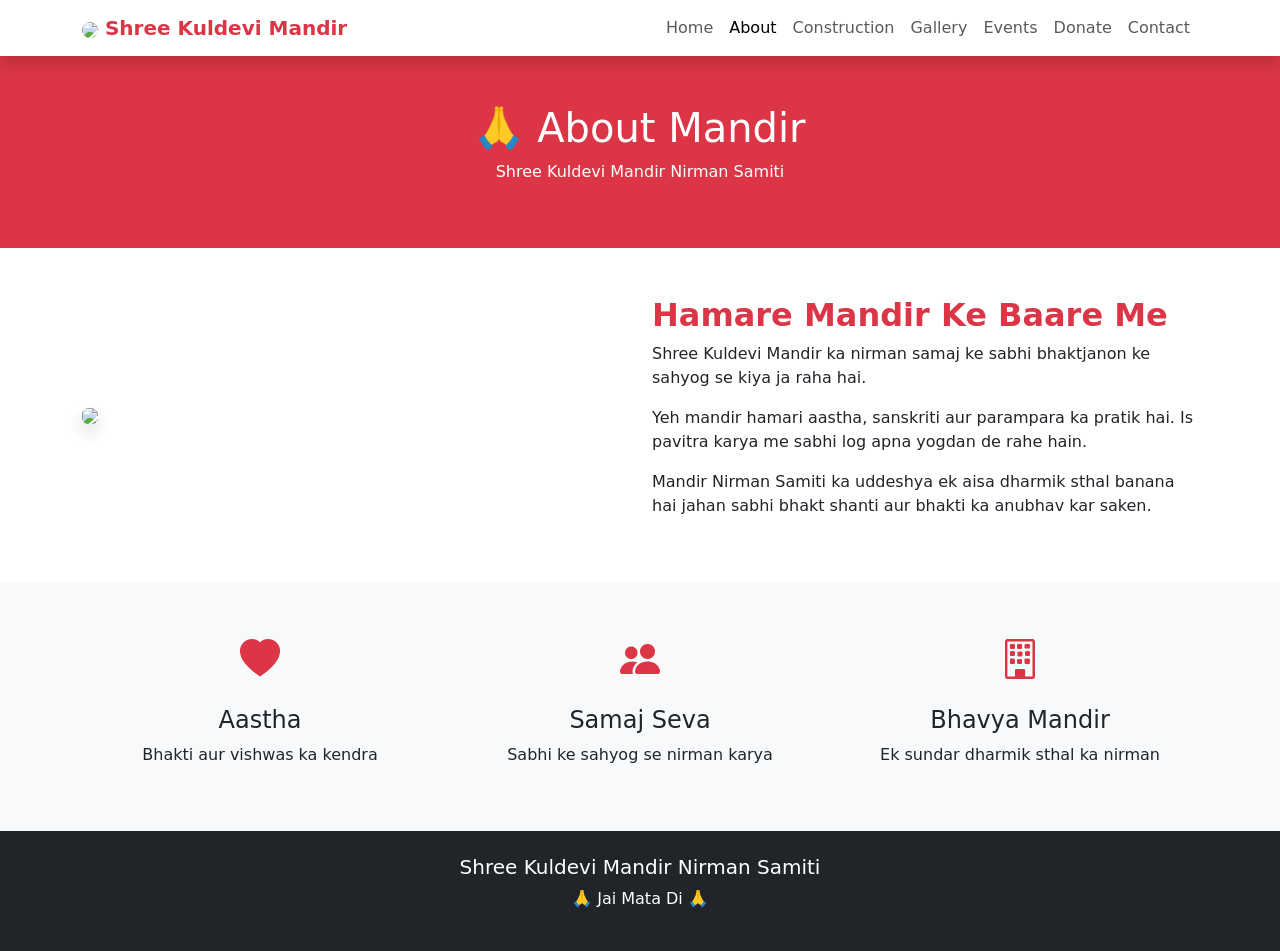
==== about.html @ 7ab50ff4 "Initial commit" ====
<!DOCTYPE html>
<html lang="hi">

<head>

<meta charset="UTF-8">

<meta name="viewport" content="width=device-width, initial-scale=1.0">


<title>
About | Shree Kuldevi Mandir Nirman Samiti
</title>


<link href="https://cdn.jsdelivr.net/npm/bootstrap@5.3.3/dist/css/bootstrap.min.css" rel="stylesheet">


<link href="https://cdn.jsdelivr.net/npm/bootstrap-icons@1.11.3/font/bootstrap-icons.css" rel="stylesheet">


<link rel="stylesheet" href="css/style.css">


</head>


<body>


<!-- Navbar -->

<nav class="navbar navbar-expand-lg navbar-light bg-white shadow sticky-top">


<div class="container">


<a class="navbar-brand fw-bold text-danger" href="index.html">


<img src="images/logo.png" width="55" class="rounded-circle">


 Shree Kuldevi Mandir


</a>



<button class="navbar-toggler"
data-bs-toggle="collapse"
data-bs-target="#menu">


<span class="navbar-toggler-icon"></span>


</button>



<div class="collapse navbar-collapse" id="menu">


<ul class="navbar-nav ms-auto">


<li class="nav-item">
<a class="nav-link" href="index.html">Home</a>
</li>


<li class="nav-item">
<a class="nav-link active" href="about.html">About</a>
</li>


<li class="nav-item">
<a class="nav-link" href="construction.html">Construction</a>
</li>


<li class="nav-item">
<a class="nav-link" href="gallery.html">Gallery</a>
</li>


<li class="nav-item">
<a class="nav-link" href="events.html">Events</a>
</li>


<li class="nav-item">
<a class="nav-link" href="donate.html">Donate</a>
</li>


<li class="nav-item">
<a class="nav-link" href="contact.html">Contact</a>
</li>


</ul>


</div>


</div>


</nav>





<!-- Page Banner -->


<section class="py-5 bg-danger text-white text-center">


<div class="container">


<h1>

🙏 About Mandir

</h1>


<p>

Shree Kuldevi Mandir Nirman Samiti

</p>


</div>


</section>






<!-- About Content -->


<section class="py-5">


<div class="container">


<div class="row align-items-center">



<div class="col-md-6">


<img src="images/temple-banner.jpg"
class="img-fluid rounded shadow">


</div>




<div class="col-md-6">


<h2 class="text-danger fw-bold">

Hamare Mandir Ke Baare Me

</h2>



<p>

Shree Kuldevi Mandir ka nirman samaj ke
sabhi bhaktjanon ke sahyog se kiya ja raha hai.

</p>



<p>

Yeh mandir hamari aastha, sanskriti aur
parampara ka pratik hai. Is pavitra karya me
sabhi log apna yogdan de rahe hain.

</p>



<p>

Mandir Nirman Samiti ka uddeshya ek aisa
dharmik sthal banana hai jahan sabhi bhakt
shanti aur bhakti ka anubhav kar saken.

</p>


</div>



</div>


</div>


</section>







<!-- Mission Section -->


<section class="py-5 bg-light">


<div class="container">


<div class="row text-center">



<div class="col-md-4">


<i class="bi bi-heart-fill text-danger fs-1"></i>


<h4 class="mt-3">

Aastha

</h4>


<p>

Bhakti aur vishwas ka kendra

</p>


</div>




<div class="col-md-4">


<i class="bi bi-people-fill text-danger fs-1"></i>


<h4 class="mt-3">

Samaj Seva

</h4>


<p>

Sabhi ke sahyog se nirman karya

</p>


</div>




<div class="col-md-4">


<i class="bi bi-building text-danger fs-1"></i>


<h4 class="mt-3">

Bhavya Mandir

</h4>


<p>

Ek sundar dharmik sthal ka nirman

</p>


</div>




</div>


</div>


</section>







<!-- Footer -->


<footer class="bg-dark text-white text-center py-4">


<h5>

Shree Kuldevi Mandir Nirman Samiti

</h5>


<p>

🙏 Jai Mata Di 🙏

</p>


</footer>





<script src="https://cdn.jsdelivr.net/npm/bootstrap@5.3.3/dist/js/bootstrap.bundle.min.js"></script>


</body>

</html>
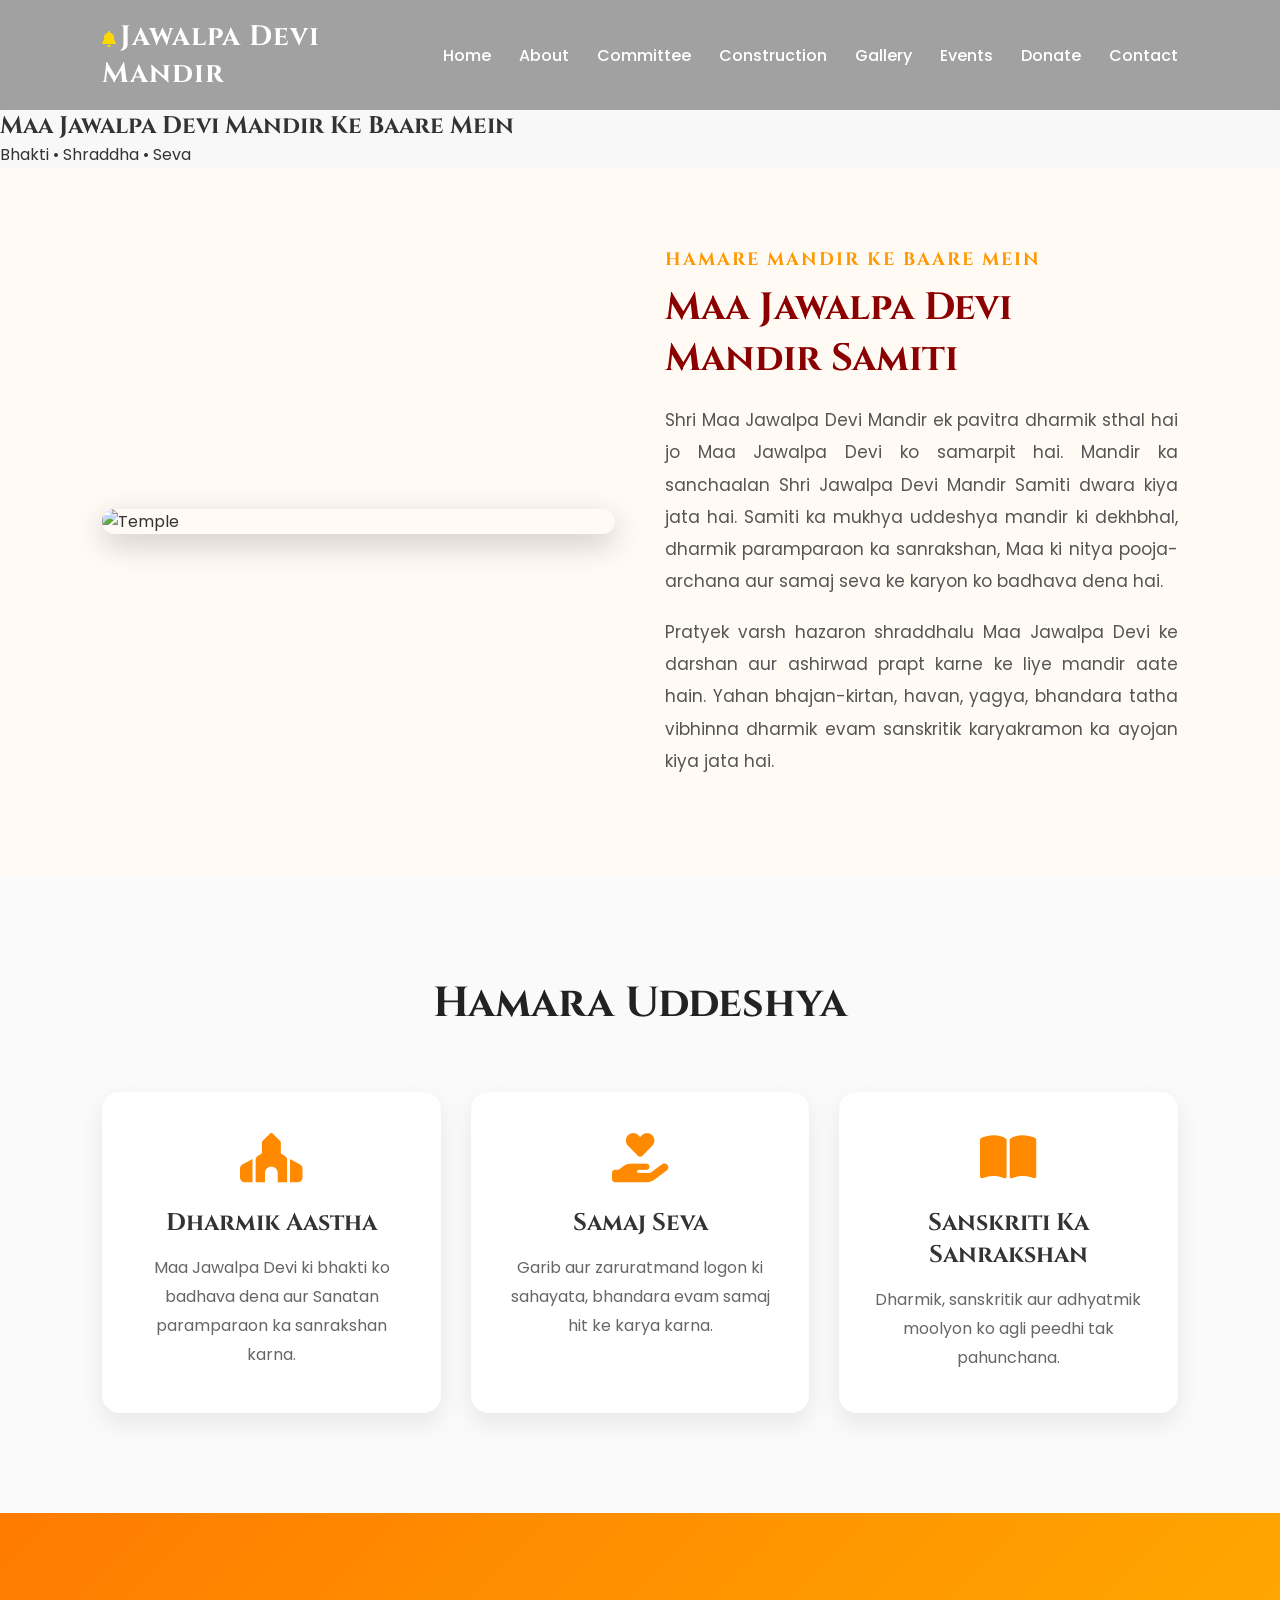
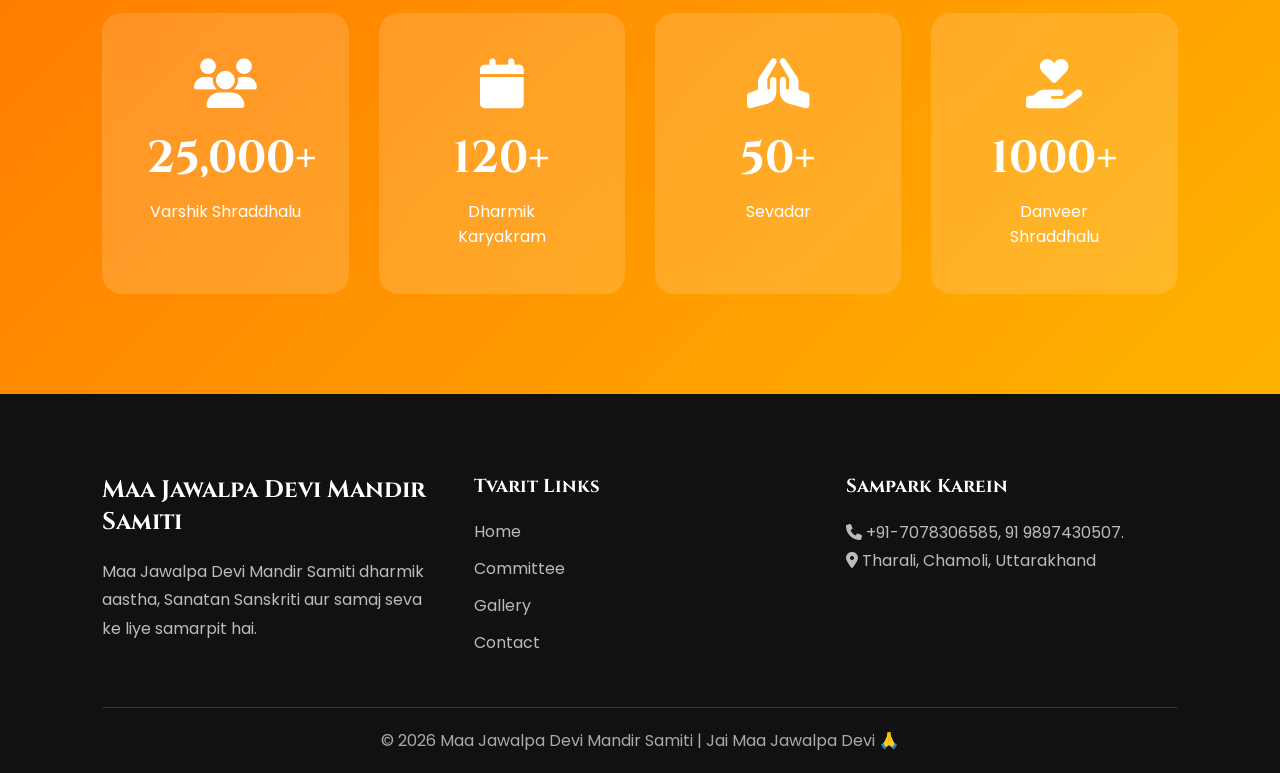
==== commit 400ba23d: "Updated Temple Project" ====
--- a/about.html
+++ b/about.html
@@ -1,367 +1,263 @@
 <!DOCTYPE html>
-<html lang="hi">
+<html lang="en">
 
 <head>
 
 <meta charset="UTF-8">
-
 <meta name="viewport" content="width=device-width, initial-scale=1.0">
 
-
-<title>
-About | Shree Kuldevi Mandir Nirman Samiti
-</title>
-
-
-<link href="https://cdn.jsdelivr.net/npm/bootstrap@5.3.3/dist/css/bootstrap.min.css" rel="stylesheet">
-
-
-<link href="https://cdn.jsdelivr.net/npm/bootstrap-icons@1.11.3/font/bootstrap-icons.css" rel="stylesheet">
-
-
-<link rel="stylesheet" href="css/style.css">
-
+<title>About | Maa Jawalpa Devi Mandir Samiti</title>
+
+<link rel="stylesheet" href="style.css">
+<link rel="stylesheet" href="about.css">
+
+<link href="https://fonts.googleapis.com/css2?family=Cinzel:wght@500;700&family=Poppins:wght@300;400;500;600;700&display=swap" rel="stylesheet">
+
+<link rel="stylesheet"
+href="https://cdnjs.cloudflare.com/ajax/libs/font-awesome/6.7.2/css/all.min.css">
 
 </head>
 
-
 <body>
 
-
-<!-- Navbar -->
-
-<nav class="navbar navbar-expand-lg navbar-light bg-white shadow sticky-top">
-
+<header>
+
+<nav class="navbar">
+
+<div class="logo">
+
+<i class="fas fa-bell"></i>
+
+<span>Jawalpa Devi Mandir</span>
+
+</div>
+
+<ul class="nav-links">
+
+<li><a href="index.html">Home</a></li>
+
+<li><a class="active" href="about.html">About</a></li>
+
+<li><a href="committee.html">Committee</a></li>
+
+<li><a href="construction.html">Construction</a></li>
+
+<li><a href="gallery.html">Gallery</a></li>
+
+<li><a href="events.html">Events</a></li>
+
+<li><a href="donate.html">Donate</a></li>
+
+<li><a href="contact.html">Contact</a></li>
+
+</ul>
+
+</nav>
+
+</header>
+
+<section class="page-banner">
+
+<h1>Maa Jawalpa Devi Mandir Ke Baare Mein</h1>
+
+<p>Bhakti • Shraddha • Seva</p>
+
+</section>
+
+<section class="about-preview">
 
 <div class="container">
 
-
-<a class="navbar-brand fw-bold text-danger" href="index.html">
-
-
-<img src="images/logo.png" width="55" class="rounded-circle">
-
-
- Shree Kuldevi Mandir
-
-
-</a>
-
-
-
-<button class="navbar-toggler"
-data-bs-toggle="collapse"
-data-bs-target="#menu">
-
-
-<span class="navbar-toggler-icon"></span>
-
-
-</button>
-
-
-
-<div class="collapse navbar-collapse" id="menu">
-
-
-<ul class="navbar-nav ms-auto">
-
-
-<li class="nav-item">
-<a class="nav-link" href="index.html">Home</a>
-</li>
-
-
-<li class="nav-item">
-<a class="nav-link active" href="about.html">About</a>
-</li>
-
-
-<li class="nav-item">
-<a class="nav-link" href="construction.html">Construction</a>
-</li>
-
-
-<li class="nav-item">
-<a class="nav-link" href="gallery.html">Gallery</a>
-</li>
-
-
-<li class="nav-item">
-<a class="nav-link" href="events.html">Events</a>
-</li>
-
-
-<li class="nav-item">
-<a class="nav-link" href="donate.html">Donate</a>
-</li>
-
-
-<li class="nav-item">
-<a class="nav-link" href="contact.html">Contact</a>
-</li>
-
-
-</ul>
-
-
-</div>
-
-
-</div>
-
-
-</nav>
-
-
-
-
-
-<!-- Page Banner -->
-
-
-<section class="py-5 bg-danger text-white text-center">
-
-
-<div class="container">
-
-
-<h1>
-
-🙏 About Mandir
-
-</h1>
-
-
-<p>
-
-Shree Kuldevi Mandir Nirman Samiti
-
-</p>
-
-
-</div>
-
-
-</section>
-
-
-
-
-
-
-<!-- About Content -->
-
-
-<section class="py-5">
-
-
-<div class="container">
-
-
-<div class="row align-items-center">
-
-
-
-<div class="col-md-6">
-
-
-<img src="images/temple-banner.jpg"
-class="img-fluid rounded shadow">
-
-
-</div>
-
-
-
-
-<div class="col-md-6">
-
-
-<h2 class="text-danger fw-bold">
-
-Hamare Mandir Ke Baare Me
-
-</h2>
-
-
-
-<p>
-
-Shree Kuldevi Mandir ka nirman samaj ke
-sabhi bhaktjanon ke sahyog se kiya ja raha hai.
-
-</p>
-
-
-
-<p>
-
-Yeh mandir hamari aastha, sanskriti aur
-parampara ka pratik hai. Is pavitra karya me
-sabhi log apna yogdan de rahe hain.
-
-</p>
-
-
-
-<p>
-
-Mandir Nirman Samiti ka uddeshya ek aisa
-dharmik sthal banana hai jahan sabhi bhakt
-shanti aur bhakti ka anubhav kar saken.
-
-</p>
-
-
-</div>
-
-
-
-</div>
-
-
-</div>
-
-
-</section>
-
-
-
-
-
-
-
-<!-- Mission Section -->
-
-
-<section class="py-5 bg-light">
-
-
-<div class="container">
-
-
-<div class="row text-center">
-
-
-
-<div class="col-md-4">
-
-
-<i class="bi bi-heart-fill text-danger fs-1"></i>
-
-
-<h4 class="mt-3">
-
-Aastha
-
-</h4>
-
-
-<p>
-
-Bhakti aur vishwas ka kendra
-
-</p>
-
-
-</div>
-
-
-
-
-<div class="col-md-4">
-
-
-<i class="bi bi-people-fill text-danger fs-1"></i>
-
-
-<h4 class="mt-3">
-
-Samaj Seva
-
-</h4>
-
-
-<p>
-
-Sabhi ke sahyog se nirman karya
-
-</p>
-
-
-</div>
-
-
-
-
-<div class="col-md-4">
-
-
-<i class="bi bi-building text-danger fs-1"></i>
-
-
-<h4 class="mt-3">
-
-Bhavya Mandir
-
-</h4>
-
-
-<p>
-
-Ek sundar dharmik sthal ka nirman
-
-</p>
-
-
-</div>
-
-
-
-
-</div>
-
-
-</div>
-
-
-</section>
-
-
-
-
-
-
-
-<!-- Footer -->
-
-
-<footer class="bg-dark text-white text-center py-4">
-
-
-<h5>
-
-Shree Kuldevi Mandir Nirman Samiti
-
-</h5>
-
-
-<p>
-
-🙏 Jai Mata Di 🙏
-
-</p>
-
+<div class="about-img">
+
+<img src="images/jwalpa.jpeg" alt="Temple">
+
+</div>
+
+<div class="about-text">
+
+<h4>HAMARE MANDIR KE BAARE MEIN</h4>
+
+<h2>Maa Jawalpa Devi Mandir Samiti</h2>
+
+<p>
+
+Shri Maa Jawalpa Devi Mandir ek pavitra dharmik sthal hai jo Maa Jawalpa Devi ko samarpit hai.
+Mandir ka sanchaalan Shri Jawalpa Devi Mandir Samiti dwara kiya jata hai.
+Samiti ka mukhya uddeshya mandir ki dekhbhal, dharmik paramparaon ka sanrakshan,
+Maa ki nitya pooja-archana aur samaj seva ke karyon ko badhava dena hai.
+
+</p>
+
+<p>
+
+Pratyek varsh hazaron shraddhalu Maa Jawalpa Devi ke darshan aur ashirwad prapt karne ke liye
+mandir aate hain. Yahan bhajan-kirtan, havan, yagya, bhandara tatha vibhinna
+dharmik evam sanskritik karyakramon ka ayojan kiya jata hai.
+
+</p>
+
+</div>
+
+</div>
+
+</section>
+
+<section class="services">
+
+<div class="section-title">
+
+<h2>Hamara Uddeshya</h2>
+
+</div>
+
+<div class="service-container">
+
+<div class="service-card">
+
+<i class="fas fa-place-of-worship"></i>
+
+<h3>Dharmik Aastha</h3>
+
+<p>
+
+Maa Jawalpa Devi ki bhakti ko badhava dena aur Sanatan paramparaon ka sanrakshan karna.
+
+</p>
+
+</div>
+
+<div class="service-card">
+
+<i class="fas fa-hand-holding-heart"></i>
+
+<h3>Samaj Seva</h3>
+
+<p>
+
+Garib aur zaruratmand logon ki sahayata, bhandara evam samaj hit ke karya karna.
+
+</p>
+
+</div>
+
+<div class="service-card">
+
+<i class="fas fa-book-open"></i>
+
+<h3>Sanskriti Ka Sanrakshan</h3>
+
+<p>
+
+Dharmik, sanskritik aur adhyatmik moolyon ko agli peedhi tak pahunchana.
+
+</p>
+
+</div>
+
+</div>
+
+</section>
+
+<section class="counter-section">
+
+<div class="counter-box">
+
+<i class="fas fa-users"></i>
+
+<h2>25,000+</h2>
+
+<p>Varshik Shraddhalu</p>
+
+</div>
+
+<div class="counter-box">
+
+<i class="fas fa-calendar"></i>
+
+<h2>120+</h2>
+
+<p>Dharmik Karyakram</p>
+
+</div>
+
+<div class="counter-box">
+
+<i class="fas fa-hands-praying"></i>
+
+<h2>50+</h2>
+
+<p>Sevadar</p>
+
+</div>
+
+<div class="counter-box">
+
+<i class="fas fa-hand-holding-heart"></i>
+
+<h2>1000+</h2>
+
+<p>Danveer Shraddhalu</p>
+
+</div>
+
+</section>
+
+<footer>
+
+<div class="footer-container">
+
+<div class="footer-box">
+
+ <!-- <i class="fas fa-bell"></i> -->
+ <h2>Maa Jawalpa Devi Mandir Samiti</h2>
+
+<p>
+
+Maa Jawalpa Devi Mandir Samiti dharmik aastha,
+Sanatan Sanskriti aur samaj seva ke liye samarpit hai.
+
+</p>
+
+</div>
+
+<div class="footer-box">
+
+<h3>Tvarit Links</h3>
+
+<a href="index.html">Home</a>
+
+<a href="committee.html">Committee</a>
+
+<a href="gallery.html">Gallery</a>
+
+<a href="contact.html">Contact</a>
+
+</div>
+
+<div class="footer-box">
+
+<h3>Sampark Karein</h3>
+
+<p><i class="fas fa-phone"></i> +91-7078306585, 91 9897430507.</p>
+
+<p><i class="fas fa-location-dot"></i> Tharali, Chamoli, Uttarakhand</p>
+</div>
+
+</div>
+
+<hr>
+
+<p class="copyright">
+
+© 2026 Maa Jawalpa Devi Mandir Samiti |
+Jai Maa Jawalpa Devi 🙏
+
+</p>
 
 </footer>
 
-
-
-
-
-<script src="https://cdn.jsdelivr.net/npm/bootstrap@5.3.3/dist/js/bootstrap.bundle.min.js"></script>
-
+<script src="script.js"></script>
 
 </body>
 
--- a/style.css
+++ b/style.css
@@ -0,0 +1,1401 @@
+/*=========================
+ GOOGLE FONTS & RESET
+==========================*/
+
+@import url('https://fonts.googleapis.com/css2?family=Poppins:wght@300;400;500;600;700&family=Cinzel:wght@500;700&display=swap');
+
+*{
+    margin:0;
+    padding:0;
+    box-sizing:border-box;
+    scroll-behavior:smooth;
+}
+
+:root{
+
+    --primary:#ff9933;
+    --secondary:#ffd369;
+    --dark:#111111;
+    --light:#ffffff;
+    --gray:#666;
+    --bg:#f8f8f8;
+
+    --shadow:0 10px 30px rgba(0,0,0,.15);
+
+    --radius:15px;
+
+}
+
+body{
+
+    font-family:'Poppins',sans-serif;
+    background:var(--bg);
+    color:#333;
+    overflow-x:hidden;
+
+}
+
+h1,h2,h3,h4{
+
+    font-family:'Cinzel',serif;
+
+}
+
+img{
+
+    width:100%;
+    display:block;
+
+}
+
+a{
+
+    text-decoration:none;
+
+}
+
+ul{
+
+    list-style:none;
+
+}
+
+
+/*=========================
+ PRELOADER
+==========================*/
+
+#preloader{
+
+position:fixed;
+top:0;
+left:0;
+width:100%;
+height:100%;
+background:#fff;
+
+display:flex;
+justify-content:center;
+align-items:center;
+z-index:99999;
+
+}
+
+.loader{
+
+width:70px;
+height:70px;
+border-radius:50%;
+border:8px solid #eee;
+border-top:8px solid var(--primary);
+animation:spin 1s linear infinite;
+
+}
+
+@keyframes spin{
+
+100%{
+transform:rotate(360deg);
+}
+
+}
+
+
+/*=========================
+ SCROLL BAR
+==========================*/
+
+#progress-bar{
+
+position:fixed;
+top:0;
+left:0;
+height:5px;
+width:0%;
+background:linear-gradient(to right,#ff6600,#ffd700);
+z-index:999999;
+
+}
+
+
+/*=========================
+ NAVBAR
+==========================*/
+
+header{
+
+position:relative;
+width:100%;
+z-index:999;
+transition:.4s;
+
+}
+
+.navbar{
+
+display:flex;
+justify-content:space-between;
+align-items:center;
+
+padding:18px 8%;
+
+background:rgba(0,0,0,.35);
+
+backdrop-filter:blur(12px);
+
+transition:.4s;
+
+}
+
+.navbar.scrolled{
+
+background:#111;
+box-shadow:var(--shadow);
+
+}
+
+.logo span{
+    font-family: 'Cinzel', serif;
+    font-size: 28px;
+    font-weight: 700;
+    color: #fff;
+    letter-spacing: 1px;
+}
+
+.logo i{
+
+color:gold;
+
+}
+
+.nav-links{
+
+display:flex;
+gap:28px;
+
+}
+
+.nav-links a{
+
+color:#fff;
+font-size:16px;
+font-weight:500;
+
+position:relative;
+
+transition:.4s;
+
+}
+
+.nav-links a::after{
+
+content:'';
+
+position:absolute;
+
+left:0;
+bottom:-6px;
+
+width:0%;
+height:2px;
+
+background:gold;
+
+transition:.4s;
+
+}
+
+.nav-links a:hover::after{
+
+width:100%;
+
+}
+
+.nav-links a:hover{
+
+color:gold;
+
+}
+
+.nav-icons{
+
+display:flex;
+gap:20px;
+
+font-size:22px;
+
+color:#fff;
+
+cursor:pointer;
+
+}
+
+#menu-btn{
+
+display:none;
+
+}
+
+
+/*=========================
+ HERO
+==========================*/
+
+.hero{
+
+height:100vh;
+
+background:url("images/banner.jpg") center/cover no-repeat;
+
+position:relative;
+
+display:flex;
+
+justify-content:center;
+
+align-items:center;
+
+text-align:center;
+
+}
+
+.overlay{
+
+position:absolute;
+
+top:0;
+left:0;
+
+width:100%;
+height:100%;
+
+background:rgba(0,0,0,.55);
+
+}
+
+.hero-content{
+
+position:relative;
+z-index:2;
+
+color:#fff;
+
+max-width:850px;
+
+padding:20px;
+
+}
+
+.hero h3{
+
+font-size:30px;
+
+color:#ffd700;
+
+margin-bottom:20px;
+
+}
+
+.hero h1{
+
+font-size:70px;
+
+margin-bottom:25px;
+
+line-height:1.2;
+
+}
+
+.hero span{
+
+color:#ffb300;
+
+}
+
+.hero p{
+
+font-size:20px;
+
+line-height:1.8;
+
+margin-bottom:35px;
+
+}
+
+.hero-btns{
+
+display:flex;
+
+justify-content:center;
+
+gap:20px;
+
+flex-wrap:wrap;
+
+}
+
+.btn{
+
+background:linear-gradient(135deg,#ff6600,#ffb300);
+
+padding:15px 35px;
+
+border-radius:50px;
+
+font-weight:600;
+
+color:#fff;
+
+transition:.4s;
+
+box-shadow:var(--shadow);
+
+}
+
+.btn:hover{
+
+transform:translateY(-5px);
+
+}
+
+.btn2{
+
+padding:15px 35px;
+
+border:2px solid #fff;
+
+border-radius:50px;
+
+color:#fff;
+
+transition:.4s;
+
+}
+
+.btn2:hover{
+
+background:#fff;
+
+color:#111;
+
+}
+
+.scroll-down{
+
+position:absolute;
+
+bottom:25px;
+
+left:50%;
+
+transform:translateX(-50%);
+
+font-size:32px;
+
+color:#fff;
+
+animation:bounce 2s infinite;
+
+}
+
+@keyframes bounce{
+
+0%,100%{
+
+transform:translate(-50%,0);
+
+}
+
+50%{
+
+transform:translate(-50%,15px);
+
+}
+
+}
+
+/*========================================
+        SECTION TITLE
+========================================*/
+
+.section-title{
+
+text-align:center;
+margin-bottom:60px;
+
+}
+
+.section-title h2{
+
+font-size:42px;
+color:#222;
+
+}
+
+.section-title p{
+
+margin-top:10px;
+font-size:18px;
+color:#777;
+
+}
+
+/* ===========================
+   About Section
+=========================== */
+
+.about-preview{
+    padding:80px 8%;
+    background:#fffaf3;
+}
+
+.about-preview .container{
+    display:flex;
+    align-items:center;
+    justify-content:space-between;
+    gap:50px;
+    flex-wrap:wrap;
+}
+.about-img{
+    flex:1;
+    min-width:320px;
+}
+.about-img img{
+    width:100%;
+    border-radius:15px;
+    box-shadow:0 10px 30px rgba(0,0,0,.2);
+    transition:.4s;
+}
+
+.about-img img:hover{
+    transform:scale(1.03);
+}
+
+.about-text{
+    flex:1;
+    min-width:320px;
+}
+
+.about-text h4{
+    color:#ff9800;
+    font-size:18px;
+    text-transform:uppercase;
+    letter-spacing:2px;
+    margin-bottom:10px;
+}
+
+.about-text h2{
+    font-size:38px;
+    color:#8B0000;
+    margin-bottom:20px;
+    font-family:'Cinzel', serif;
+}
+
+.about-text p{
+    font-size:17px;
+    color:#555;
+    line-height:1.9;
+    margin-bottom:18px;
+    text-align:justify;
+}
+
+/* Responsive */
+
+@media(max-width:768px){
+
+.about-preview .container{
+    flex-direction:column;
+}
+
+.about-text{
+    text-align:center;
+}
+
+.about-text p{
+    text-align:center;
+}
+
+}
+
+/*========================================
+        COUNTER
+========================================*/
+
+.counter-section{
+
+padding:100px 8%;
+
+display:grid;
+
+grid-template-columns:repeat(auto-fit,minmax(220px,1fr));
+
+gap:30px;
+
+background:linear-gradient(135deg,#ff7b00,#ffb300);
+
+}
+
+.counter-box{
+
+background:rgba(255,255,255,.15);
+
+backdrop-filter:blur(10px);
+
+padding:45px;
+
+border-radius:20px;
+
+text-align:center;
+
+color:#fff;
+
+transition:.4s;
+
+}
+
+.counter-box:hover{
+
+transform:translateY(-10px);
+
+background:rgba(255,255,255,.25);
+
+}
+
+.counter-box i{
+
+font-size:50px;
+
+margin-bottom:20px;
+
+}
+
+.counter-box h2{
+
+font-size:45px;
+
+margin-bottom:10px;
+
+}
+
+/*========================================
+        SERVICES
+========================================*/
+
+.services{
+
+padding:100px 8%;
+
+background:#fafafa;
+
+}
+
+.service-container{
+
+display:grid;
+
+grid-template-columns:repeat(auto-fit,minmax(250px,1fr));
+
+gap:30px;
+
+}
+
+.service-card{
+
+background:#fff;
+
+padding:40px 30px;
+
+border-radius:18px;
+
+text-align:center;
+
+box-shadow:0 10px 25px rgba(0,0,0,.08);
+
+transition:.4s;
+
+}
+
+.service-card:hover{
+
+transform:translateY(-12px);
+
+box-shadow:0 20px 40px rgba(0,0,0,.15);
+
+}
+
+.service-card i{
+
+font-size:50px;
+
+color:#ff8a00;
+
+margin-bottom:25px;
+
+}
+
+.service-card h3{
+
+margin-bottom:15px;
+
+font-size:24px;
+
+}
+
+.service-card p{
+
+color:#666;
+
+line-height:1.8;
+
+}
+
+/*========================================
+        EVENTS
+========================================*/
+
+.events{
+
+padding:100px 8%;
+
+background:#fff;
+
+}
+
+.event-container{
+
+display:grid;
+
+grid-template-columns:repeat(auto-fit,minmax(320px,1fr));
+
+gap:35px;
+
+}
+
+.event-card{
+
+overflow:hidden;
+
+border-radius:20px;
+
+background:#fff;
+
+box-shadow:0 15px 35px rgba(0,0,0,.12);
+
+transition:.4s;
+
+}
+
+.event-card:hover{
+
+transform:translateY(-12px);
+
+}
+
+.event-card img{
+
+height:240px;
+
+object-fit:cover;
+
+transition:.5s;
+
+}
+
+.event-card:hover img{
+
+transform:scale(1.08);
+
+}
+
+.event-content{
+
+padding:25px;
+
+}
+
+.event-content h3{
+
+margin-bottom:15px;
+
+}
+
+.event-content p{
+
+line-height:1.8;
+
+margin-bottom:20px;
+
+color:#666;
+
+}
+
+.event-content a{
+
+color:#ff6600;
+
+font-weight:600;
+
+}
+
+/*========================================
+        GALLERY
+========================================*/
+
+.gallery-preview{
+
+padding:100px 8%;
+
+background:#f9f9f9;
+
+}
+
+.gallery-grid{
+
+display:grid;
+
+grid-template-columns:repeat(auto-fit,minmax(250px,1fr));
+
+gap:20px;
+
+}
+
+.gallery-grid img{
+
+height:260px;
+
+object-fit:cover;
+
+border-radius:18px;
+
+transition:.5s;
+
+cursor:pointer;
+
+}
+
+.gallery-grid img:hover{
+
+transform:scale(1.05);
+
+box-shadow:0 20px 35px rgba(0,0,0,.25);
+
+}
+
+/*========================================
+        DONATION
+========================================*/
+
+.donation-banner{
+
+padding:120px 8%;
+
+text-align:center;
+
+background:linear-gradient(rgba(0,0,0,.7),rgba(0,0,0,.7)),
+url(images/donation.jpg) center/cover;
+
+color:#fff;
+
+}
+
+.donation-content h2{
+
+font-size:48px;
+
+margin-bottom:20px;
+
+}
+
+.donation-content p{
+
+max-width:700px;
+
+margin:auto;
+
+line-height:1.8;
+
+margin-bottom:35px;
+
+font-size:18px;
+
+}
+/*========================================
+        TESTIMONIAL SECTION
+========================================*/
+
+.testimonials{
+    padding:100px 8%;
+    background:#fff;
+}
+
+.testimonial-slider{
+    display:grid;
+    grid-template-columns:repeat(auto-fit,minmax(300px,1fr));
+    gap:30px;
+}
+
+.testimonial-card{
+    background:#fff;
+    border-radius:20px;
+    padding:35px;
+    text-align:center;
+    box-shadow:0 15px 35px rgba(0,0,0,.1);
+    transition:.4s;
+}
+
+.testimonial-card:hover{
+    transform:translateY(-12px);
+    box-shadow:0 25px 50px rgba(0,0,0,.18);
+}
+
+.testimonial-card img{
+    width:100px;
+    height:100px;
+    border-radius:50%;
+    object-fit:cover;
+    margin:auto;
+    border:5px solid #ff9800;
+    margin-bottom:20px;
+}
+
+.testimonial-card h3{
+    margin-bottom:8px;
+}
+
+.testimonial-card span{
+    color:#ff7b00;
+    display:block;
+    margin-bottom:15px;
+}
+
+.testimonial-card p{
+    line-height:1.8;
+    color:#666;
+}
+
+.stars{
+    color:#FFD700;
+    margin-top:15px;
+    font-size:20px;
+}
+
+/*========================================
+              FOOTER
+========================================*/
+
+footer{
+    background:#111;
+    color:#fff;
+    padding:80px 8% 20px;
+}
+
+.footer-container{
+    display:grid;
+    grid-template-columns:repeat(auto-fit,minmax(250px,1fr));
+    gap:40px;
+}
+
+.footer-box h2,
+.footer-box h3{
+    margin-bottom:20px;
+}
+
+.footer-box p{
+    color:#bbb;
+    line-height:1.8;
+}
+
+.footer-box a{
+    display:block;
+    color:#bbb;
+    margin-bottom:12px;
+    transition:.3s;
+}
+
+.footer-box a:hover{
+    color:#ff9800;
+    padding-left:8px;
+}
+
+.social{
+    display:flex;
+    gap:15px;
+    margin-top:20px;
+}
+
+.social a{
+    width:45px;
+    height:45px;
+    display:flex;
+    justify-content:center;
+    align-items:center;
+    border-radius:50%;
+    background:#222;
+    color:#fff;
+    transition:.4s;
+}
+
+.social a:hover{
+    background:#ff9800;
+    transform:translateY(-5px);
+}
+
+footer hr{
+    border:none;
+    height:1px;
+    background:#333;
+    margin:40px 0 20px;
+}
+
+.copyright{
+    text-align:center;
+    color:#aaa;
+}
+
+/*========================================
+          WHATSAPP BUTTON
+========================================*/
+
+.whatsapp{
+    position:fixed;
+    bottom:90px;
+    right:25px;
+    width:60px;
+    height:60px;
+    border-radius:50%;
+    background:#25D366;
+    color:#fff;
+    display:flex;
+    justify-content:center;
+    align-items:center;
+    font-size:30px;
+    box-shadow:0 10px 25px rgba(0,0,0,.25);
+    z-index:999;
+    transition:.4s;
+}
+
+.whatsapp:hover{
+    transform:scale(1.1);
+}
+
+/*========================================
+          BACK TO TOP
+========================================*/
+
+#topBtn{
+    position:fixed;
+    right:25px;
+    bottom:20px;
+    width:55px;
+    height:55px;
+    border:none;
+    border-radius:50%;
+    background:#ff9800;
+    color:#fff;
+    font-size:22px;
+    cursor:pointer;
+    display:none;
+    z-index:999;
+    transition:.4s;
+}
+
+#topBtn:hover{
+    transform:translateY(-5px);
+}
+
+/*========================================
+          RESPONSIVE
+========================================*/
+
+@media(max-width:991px){
+
+.hero h1{
+    font-size:50px;
+}
+
+.nav-links{
+    position:fixed;
+    top:80px;
+    right:-100%;
+    width:280px;
+    height:100vh;
+    background:#111;
+    flex-direction:column;
+    padding:40px;
+    transition:.4s;
+}
+
+.nav-links.active{
+    right:0;
+}
+
+#menu-btn{
+    display:block;
+}
+
+}
+
+@media(max-width:768px){
+
+.hero{
+    padding:20px;
+}
+
+.hero h1{
+    font-size:38px;
+}
+
+.hero p{
+    font-size:17px;
+}
+
+.hero-btns{
+    flex-direction:column;
+}
+
+.section-title h2{
+    font-size:32px;
+}
+
+.about-text h2{
+    font-size:32px;
+}
+
+.counter-box{
+    padding:30px;
+}
+
+.donation-content h2{
+    font-size:34px;
+}
+
+}
+
+@media(max-width:480px){
+
+.logo{
+    font-size:22px;
+}
+
+.hero h1{
+    font-size:30px;
+}
+
+.hero h3{
+    font-size:22px;
+}
+
+.btn,.btn2{
+    width:100%;
+    text-align:center;
+}
+
+.footer-container{
+    text-align:center;
+}
+
+.social{
+    justify-content:center;
+}
+
+}
+/* ===== Responsive CSS ===== */
+
+@media(max-width:480px){
+
+.logo{
+    font-size:22px;
+}
+
+.hero h1{
+    font-size:30px;
+}
+
+/* ... baaki responsive code ... */
+
+}
+
+/* ========================================
+   CONSTRUCTION PAGE CSS
+======================================== */
+
+.progress-card{
+    max-width:900px;
+    margin:auto;
+}
+
+.progress{
+    width:100%;
+    height:28px;
+    background:#ddd;
+    border-radius:30px;
+    margin:15px 0 35px;
+    overflow:hidden;
+}
+
+.progress-bar{
+    height:100%;
+    background:linear-gradient(90deg,#ff6600,#ffd700);
+    color:#fff;
+    font-weight:bold;
+    display:flex;
+    justify-content:center;
+    align-items:center;
+    animation:grow 2s ease;
+}
+
+@keyframes grow{
+    from{
+        width:0;
+    }
+}
+
+/*========================================
+        GALLERY PAGE
+========================================*/
+
+.gallery-page{
+
+padding:100px 8%;
+
+background:#fafafa;
+
+}
+
+.gallery-filter{
+
+display:flex;
+
+justify-content:center;
+
+gap:15px;
+
+flex-wrap:wrap;
+
+margin-bottom:40px;
+
+}
+
+.gallery-filter button{
+
+padding:12px 25px;
+
+border:none;
+
+background:#fff;
+
+box-shadow:0 5px 15px rgba(0,0,0,.1);
+
+border-radius:30px;
+
+cursor:pointer;
+
+font-weight:600;
+
+transition:.3s;
+
+}
+
+.gallery-filter button.active,
+.gallery-filter button:hover{
+
+background:#ff9800;
+
+color:#fff;
+
+}
+
+.gallery-grid{
+
+display:grid;
+
+grid-template-columns:repeat(auto-fit,minmax(280px,1fr));
+
+gap:20px;
+
+}
+
+.gallery-grid img{
+
+width:100%;
+
+height:260px;
+
+object-fit:cover;
+
+border-radius:15px;
+
+cursor:pointer;
+
+transition:.4s;
+
+box-shadow:0 10px 25px rgba(0,0,0,.15);
+
+}
+
+.gallery-grid img:hover{
+
+transform:scale(1.05);
+
+box-shadow:0 20px 35px rgba(0,0,0,.25);
+
+}
+/*========================================
+        DONATION FORM
+========================================*/
+
+.donation-form{
+
+max-width:700px;
+
+margin:auto;
+
+display:flex;
+
+flex-direction:column;
+
+gap:20px;
+
+}
+
+.donation-form input,
+.donation-form textarea{
+
+padding:16px;
+
+border:1px solid #ddd;
+
+border-radius:10px;
+
+font-size:16px;
+
+outline:none;
+
+}
+
+.donation-form textarea{
+
+height:150px;
+
+resize:none;
+
+}
+
+.donation-form button{
+
+border:none;
+
+cursor:pointer;
+
+}
+
+/*========================================
+        CONTACT PAGE
+========================================*/
+
+.contact-section{
+
+padding:100px 8%;
+
+background:#fafafa;
+
+}
+
+.contact-container{
+
+display:grid;
+
+grid-template-columns:repeat(auto-fit,minmax(350px,1fr));
+
+gap:40px;
+
+}
+
+.contact-info{
+
+background:#fff;
+
+padding:40px;
+
+border-radius:20px;
+
+box-shadow:0 15px 30px rgba(0,0,0,.08);
+
+}
+
+.contact-info p{
+
+margin:20px 0;
+
+font-size:17px;
+
+}
+
+.contact-info i{
+
+color:#ff9800;
+
+margin-right:10px;
+
+}
+
+.contact-form{
+
+background:#fff;
+
+padding:40px;
+
+border-radius:20px;
+
+box-shadow:0 15px 30px rgba(0,0,0,.08);
+
+}
+
+.contact-form form{
+
+display:flex;
+
+flex-direction:column;
+
+gap:20px;
+
+}
+
+.contact-form input,
+.contact-form textarea{
+
+padding:15px;
+
+border:1px solid #ddd;
+
+border-radius:10px;
+
+font-size:16px;
+
+outline:none;
+
+}
+
+.contact-form textarea{
+
+height:180px;
+
+resize:none;
+
+}
+
+.contact-form button{
+
+border:none;
+
+cursor:pointer;
+
+}
+
+.map-section{
+
+padding:80px 8%;
+
+background:#fff;
+
+}
--- a/about.css
+++ b/about.css
@@ -0,0 +1,76 @@
+/* ===========================
+   About Section
+=========================== */
+
+.about-preview{
+    padding:80px 8%;
+    background:#fffaf3;
+}
+
+.about-preview .container{
+    display:flex;
+    align-items:center;
+    justify-content:space-between;
+    gap:50px;
+    flex-wrap:wrap;
+}
+.about-img{
+    flex:1;
+    min-width:320px;
+}
+.about-img img{
+    width:100%;
+    border-radius:15px;
+    box-shadow:0 10px 30px rgba(0,0,0,.2);
+    transition:.4s;
+}
+
+.about-img img:hover{
+    transform:scale(1.03);
+}
+
+.about-text{
+    flex:1;
+    min-width:320px;
+}
+
+.about-text h4{
+    color:#ff9800;
+    font-size:18px;
+    text-transform:uppercase;
+    letter-spacing:2px;
+    margin-bottom:10px;
+}
+
+.about-text h2{
+    font-size:38px;
+    color:#8B0000;
+    margin-bottom:20px;
+    font-family:'Cinzel', serif;
+}
+
+.about-text p{
+    font-size:17px;
+    color:#555;
+    line-height:1.9;
+    margin-bottom:18px;
+    text-align:justify;
+}
+
+/* Responsive */
+
+@media(max-width:768px){
+
+.about-preview .container{
+    flex-direction:column;
+}
+
+.about-text{
+    text-align:center;
+}
+
+.about-text p{
+    text-align:center;
+}
+
+}
